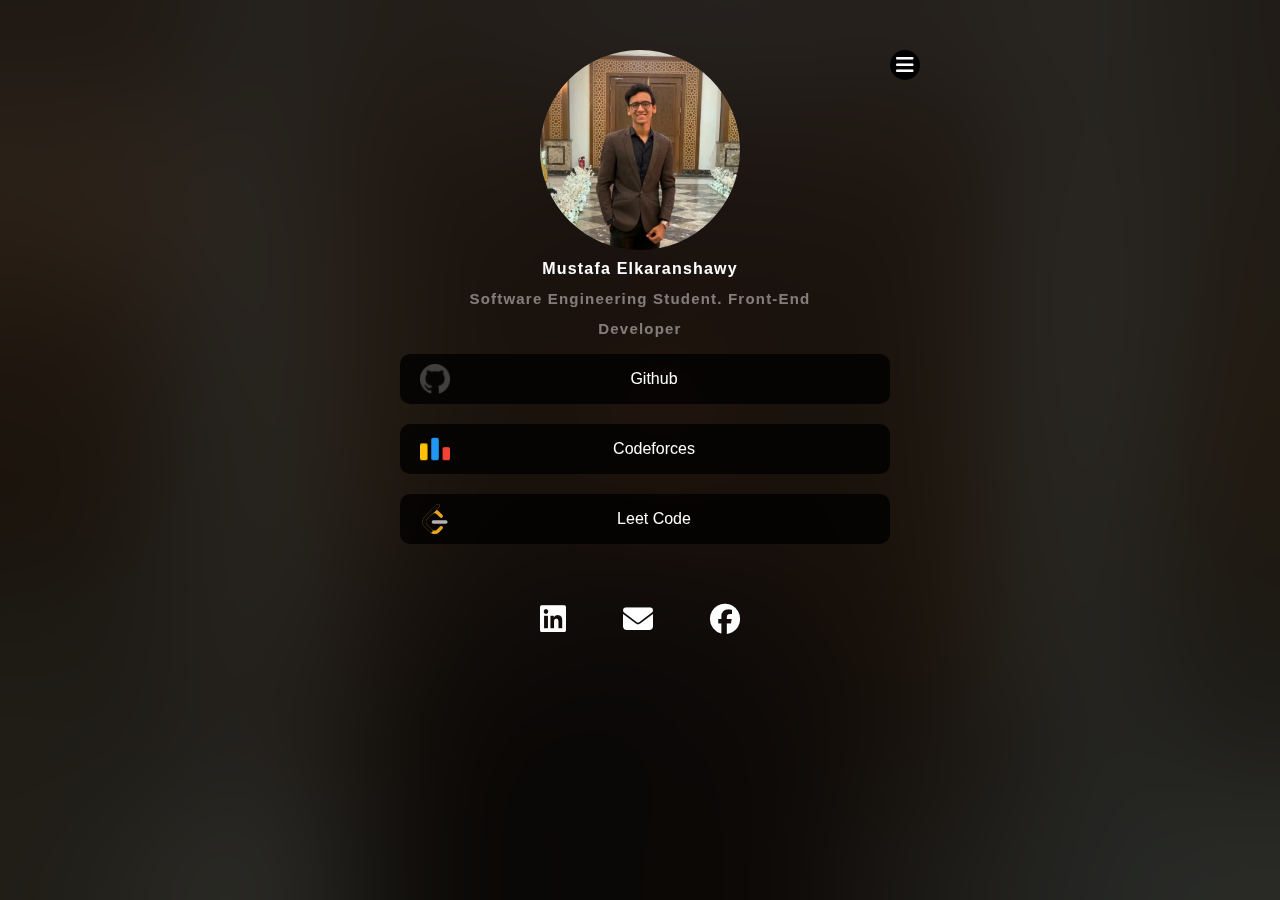
==== Portfolio/index.html @ 3a91afef "add Portfolio" ====
<!DOCTYPE html>
<html lang="en">
    <head>
        <meta charset="UTF-8">
        <meta name="viewport" content="width=device-width, initial-scale=1.0">
        <title>MoKa</title>
        <link rel="stylesheet" href="style/style.css">
        <link rel="stylesheet" href="style/all.css">
        <link rel="stylesheet" href="style/all.min.css">
    </head>
    <body>
        <div class="container">
            <header>
                <div class="share">
                    <i class="fa-solid fa-bars"></i>
                </div>
            </header>
            <div class="data">
                <div class="photo">
                    <img src="style/profile.jpg" alt="photo">
                </div>
                <div class="name">
                    <p>Mustafa Elkaranshawy</p>
                    <div class="title">
                        Software Engineering Student. Front-End Developer
                    </div>
                </div>
                <div class="body">
                    <div class="links">
                        <div class="item">
                            <a href="https://github.com/MostafaElKaranshawy" class="github link" target="blank">
                                <img src="style/github.png" alt="icon"> 
                                <p>Github</p>
                            </a>
                        </div>
                        <div class="item">
                            <a href="https://codeforces.com/profile/MostafaKransh" class="codeforces link" target="blank">
                                <img src="style/code-forces.png" alt="icon">
                                <p>Codeforces</p>
                            </a>
                        </div>
                        <div class="item">
                            <a href="https://leetcode.com/MoKa_5121/" class="leetcode link" target="blank">
                                <img src="style/leetcode.svg" alt="icon">
                                <p>Leet Code</p>
                            </a>
                        </div>
                    </div>
                    <div class="contacts">
                        <div class="social">
                            <div class="linkedin contact">
                                <a href="https://www.linkedin.com/in/mostafa-elkaranshawy" target="blank">
                                    <i class="fa-brands fa-linkedin"></i>
                                </a>
                            </div>
                            <div class="email contact">
                                <a href="mailto:mostafaelkaranshawy0@gmail.com" target="blank">
                                    <i class="fa-solid fa-envelope"></i>
                                </a>
                            </div>
                            <div class="facebook contact">
                                <a href="https://www.facebook.com/EngMoka5121" target="blank">
                                    <i class="fa-brands fa-facebook"></i>
                                </a>
                            </div>
                        </div>
                    </div>
                </div>
            </div>
        </div>
    </body>
</html>
---- Portfolio/style/style.css ----
*{
    padding: 0;
    margin: 0;
}
a{
    text-decoration: none;
    color: white;
    font-family: sans-serif;
}
i{
    font-size: 30px;
    font-weight: bold;
    color: white;
}


body{
    font-family: sans-serif;
    background-image: url("profile.jpg");
    background-repeat: no-repeat;
    background-size:cover;
    backdrop-filter: blur(80px);
    min-height: 100vh;
    width: 100vw;
    display: flex;
    /* align-items: center; */
    justify-content: center;
    position: relative;
}

body::after{
    content: "";
    position: absolute;
    width: 100%;
    height: 100%;
    background-color: #000000c7;
    z-index: 0;
}
img{
    width: 30px;
}
.container{
    margin: 50px 0 ;
    z-index: 10;
    color: white;
    width: 600px;
    position: relative;
    /* margin: 50px auto */
}

header {
    display: flex;
    justify-content: flex-end;
}
header .share{
    cursor: pointer;
    transition: 0.3s;
    position: absolute;
    right: 20px;
    border-radius: 50%;
    padding: 5px;
    background-color: black;
    width: 20px;
    height: 20px;
    display: flex;
    align-items: center;
    justify-content: center;
    transition: 1s;
}
header .share:hover{
    background-color: white;
    transform: scale(1.1);
}
header .share:hover i{
    color: black;
}
header .share i{
    font-size: 20px;
}
.data{
    display: flex;
    flex-direction: column;
    justify-content: center;
    align-items: center;
    text-align: center;
}

.photo img{
    border-radius: 50%;
    width: 200px;
}
.name {
    line-height: 30px;
    font-weight: bold;
    letter-spacing: 1.2px;
}
.name .title{
    font-size: 15px;
    color: #ffffff73;
    width: 80%;
    text-align: center;
    padding: 0 10%;
}
.body{
    width: calc(100% - 100px);
}
.links{ 
    display: flex;
    flex-direction: column;
    width: 100%;
}
.links .link{
    display: flex;
    align-items: center;
    justify-content: space-between;
    width: calc(100% - 50px);
    padding: 10px 20px;
    background-color: #000000c7;
    margin: 10px;
    cursor: pointer;
    border-radius: 10px;
    transition: 0.3s;
}
.links .link:hover{
    transform: scale(1.02);
}
.links .link a{
    width: 200px;
    text-align: center;
}

.links .github img{
    filter: contrast(0.5);
}
.link p{
    width: 80%;
    text-align: center;
    font-family: sans-serif;
    transform: translatex(-10%);
}
.contacts {
    margin-top: 50px;
    display: flex;
    justify-content: center;
    align-items: center;
}
.social{
    display: flex;
    justify-content: space-between;
    align-items: center;
    width: 40%;
    
}
.contact{
    transition: 0.3s;
}
.contact:hover{
    transform: scale(1.1);
}
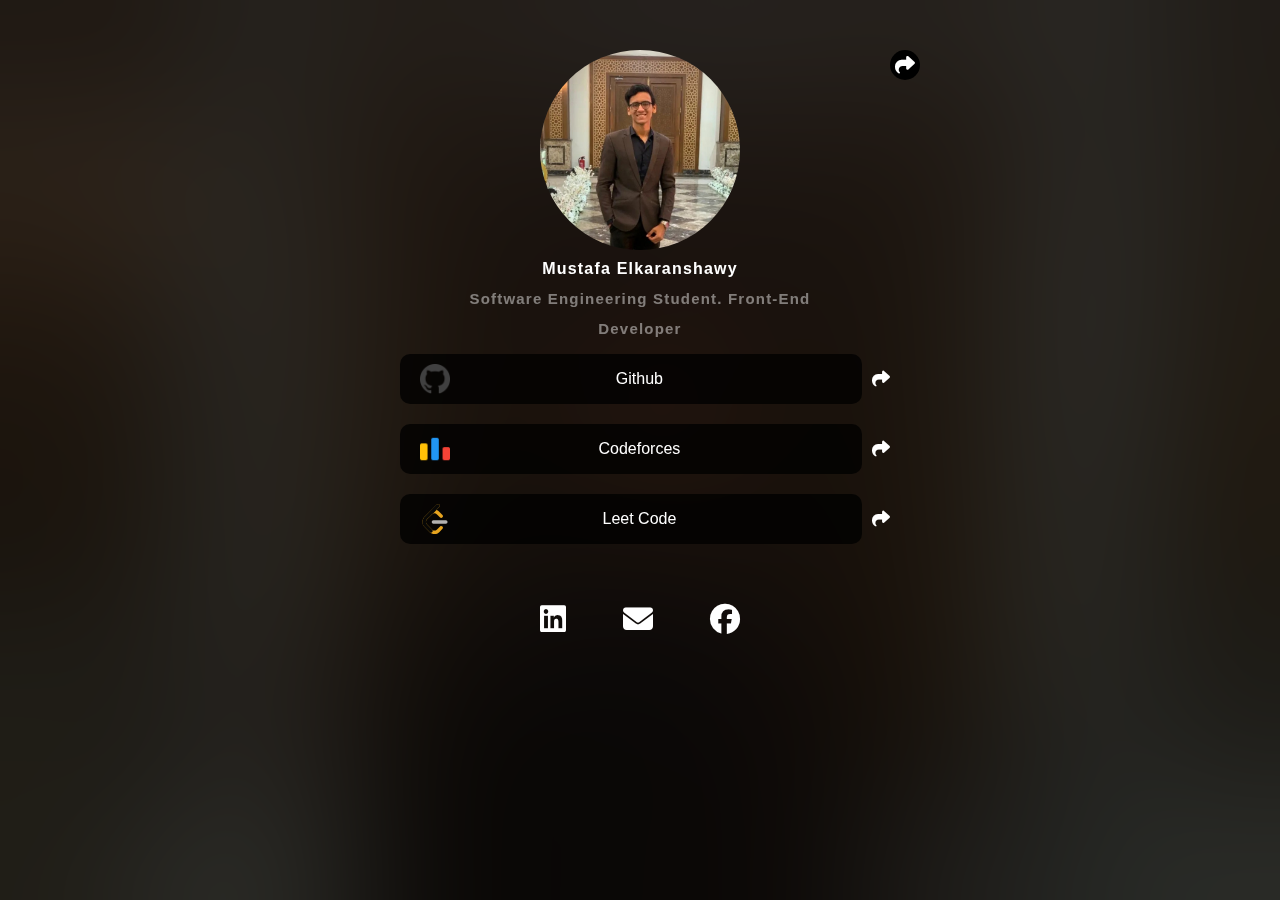
==== commit c2a48d1a: "add Share button" ====
--- a/Portfolio/index.html
+++ b/Portfolio/index.html
@@ -12,7 +12,7 @@
         <div class="container">
             <header>
                 <div class="share">
-                    <i class="fa-solid fa-bars"></i>
+                    <i class="fa-solid fa-share"></i>
                 </div>
             </header>
             <div class="data">
@@ -32,24 +32,27 @@
                                 <img src="style/github.png" alt="icon"> 
                                 <p>Github</p>
                             </a>
+                            <i class="fa-solid fa-share gShare"></i>
                         </div>
                         <div class="item">
                             <a href="https://codeforces.com/profile/MostafaKransh" class="codeforces link" target="blank">
                                 <img src="style/code-forces.png" alt="icon">
                                 <p>Codeforces</p>
                             </a>
+                            <i class="fa-solid fa-share cShare"></i>
                         </div>
                         <div class="item">
                             <a href="https://leetcode.com/MoKa_5121/" class="leetcode link" target="blank">
                                 <img src="style/leetcode.svg" alt="icon">
                                 <p>Leet Code</p>
                             </a>
+                            <i class="fa-solid fa-share lShare"></i>
                         </div>
                     </div>
                     <div class="contacts">
                         <div class="social">
                             <div class="linkedin contact">
-                                <a href="https://www.linkedin.com/in/mostafa-elkaranshawy" target="blank">
+                                <a href="https://www.linkedin.com/in/mustafa-elkaranshawy" target="blank">
                                     <i class="fa-brands fa-linkedin"></i>
                                 </a>
                             </div>
@@ -68,5 +71,6 @@
                 </div>
             </div>
         </div>
+        <script src="script.js"></script>
     </body>
-</html>+    </html>--- a/Portfolio/style/style.css
+++ b/Portfolio/style/style.css
@@ -9,7 +9,6 @@
 }
 i{
     font-size: 30px;
-    font-weight: bold;
     color: white;
 }
 
@@ -138,6 +137,19 @@
     font-family: sans-serif;
     transform: translatex(-10%);
 }
+.item {
+    display: flex;
+    justify-content: center;
+    align-items: center
+}
+.item i {
+    font-size: 18px;
+    cursor: pointer;
+    transition: 0.3s;
+}
+.item i:hover{
+    transform: scale(1.1);
+}
 .contacts {
     margin-top: 50px;
     display: flex;
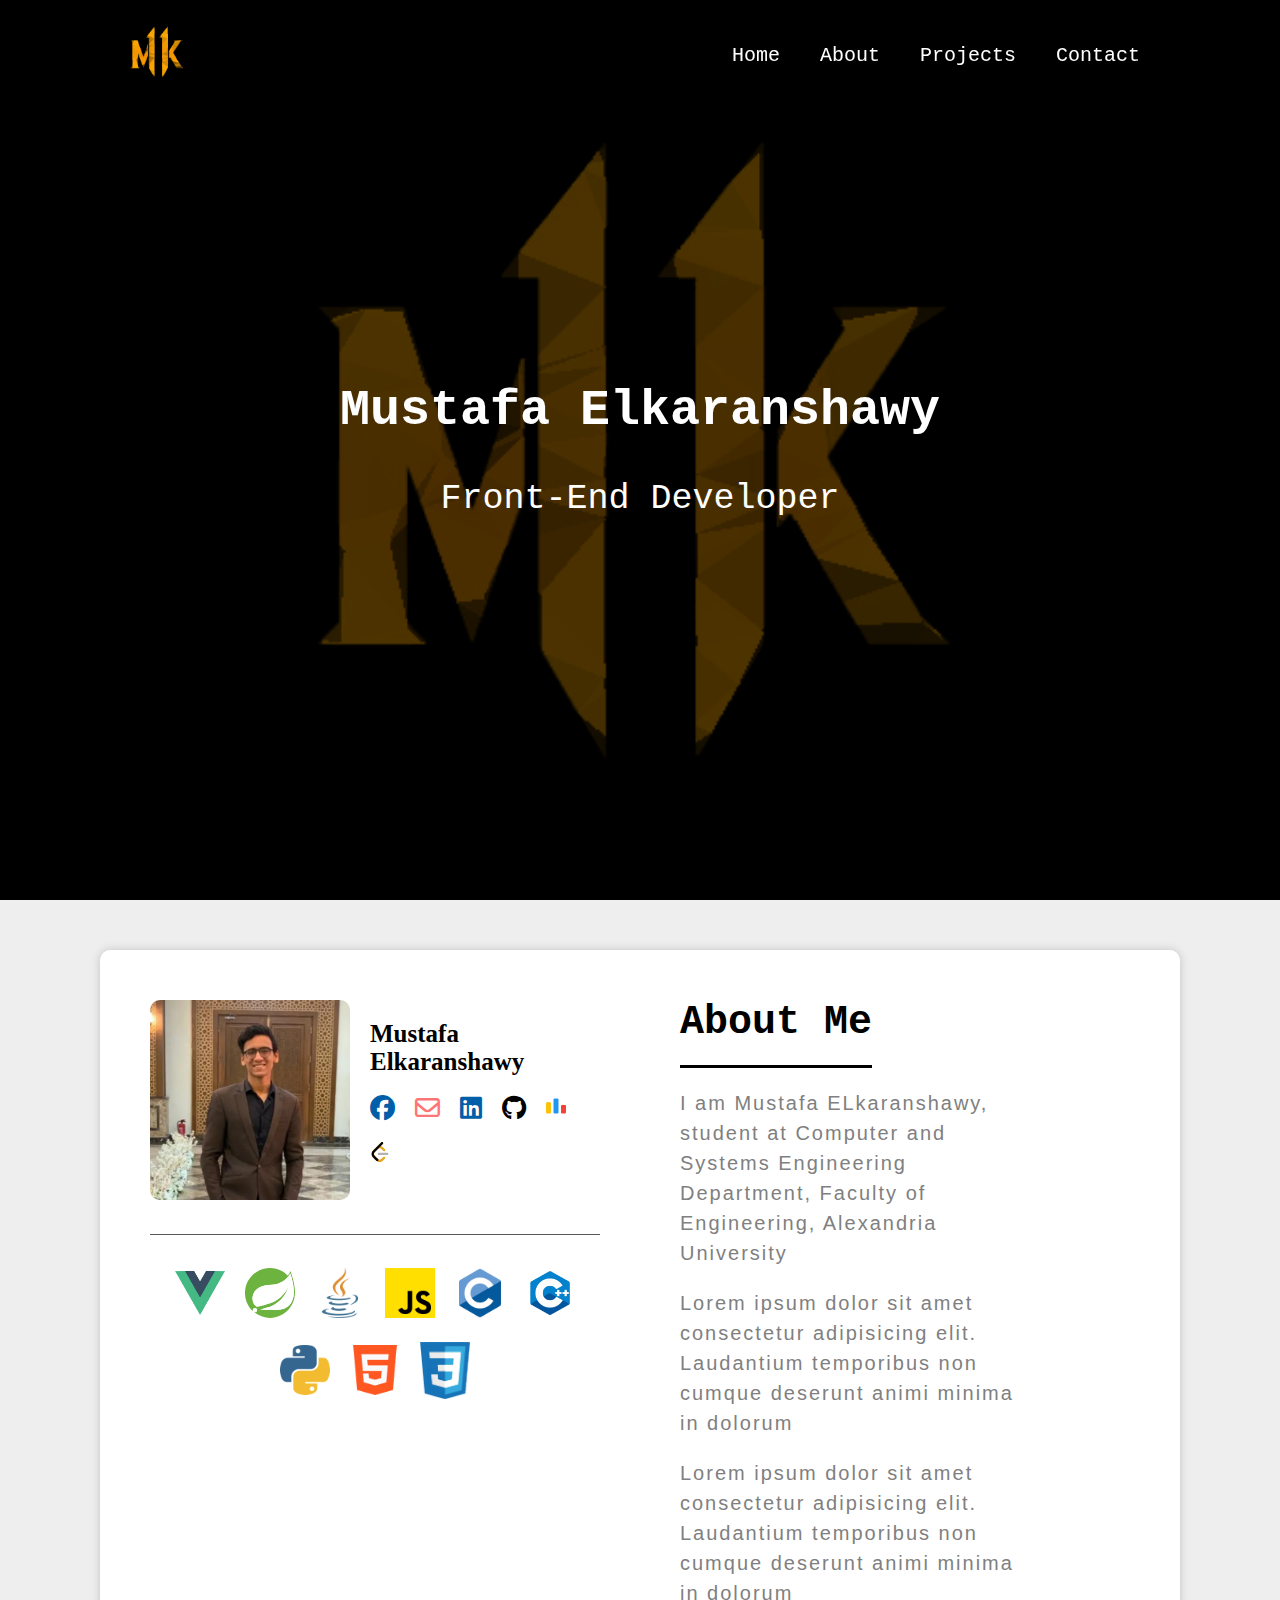
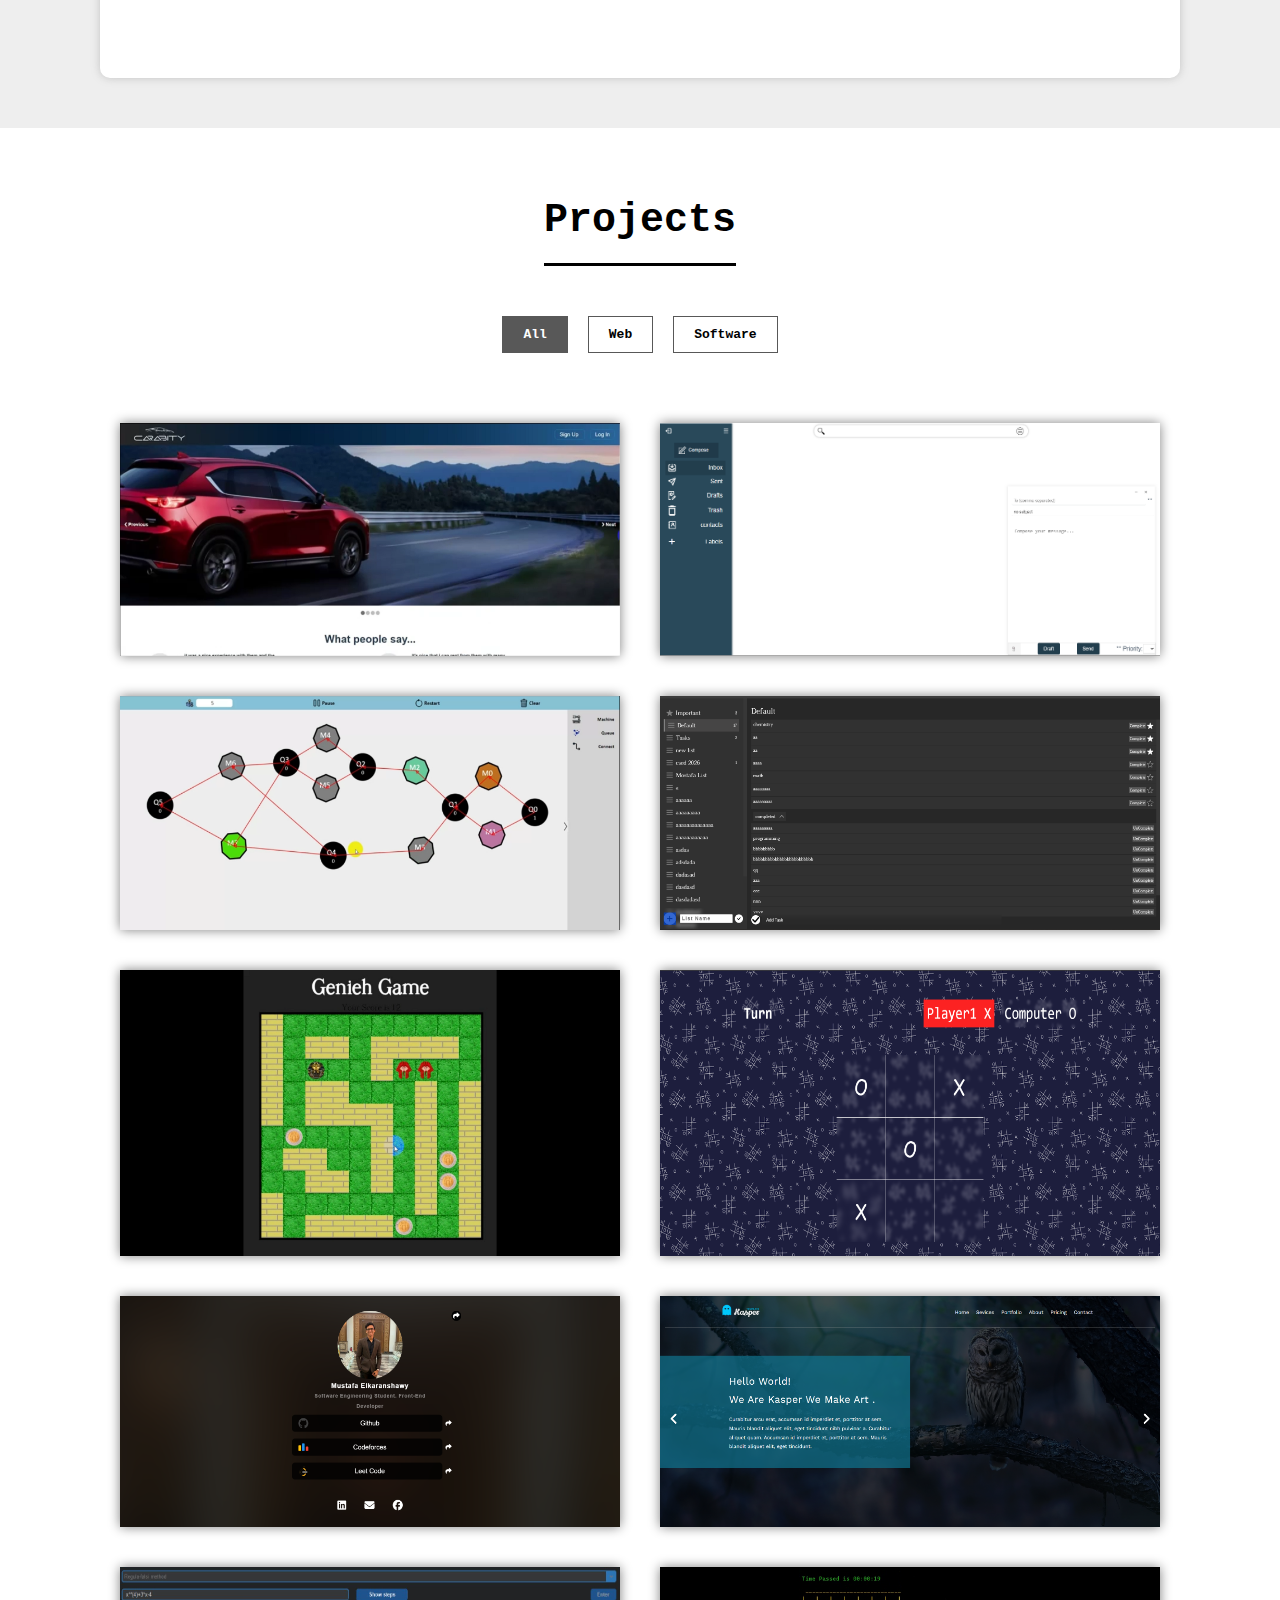
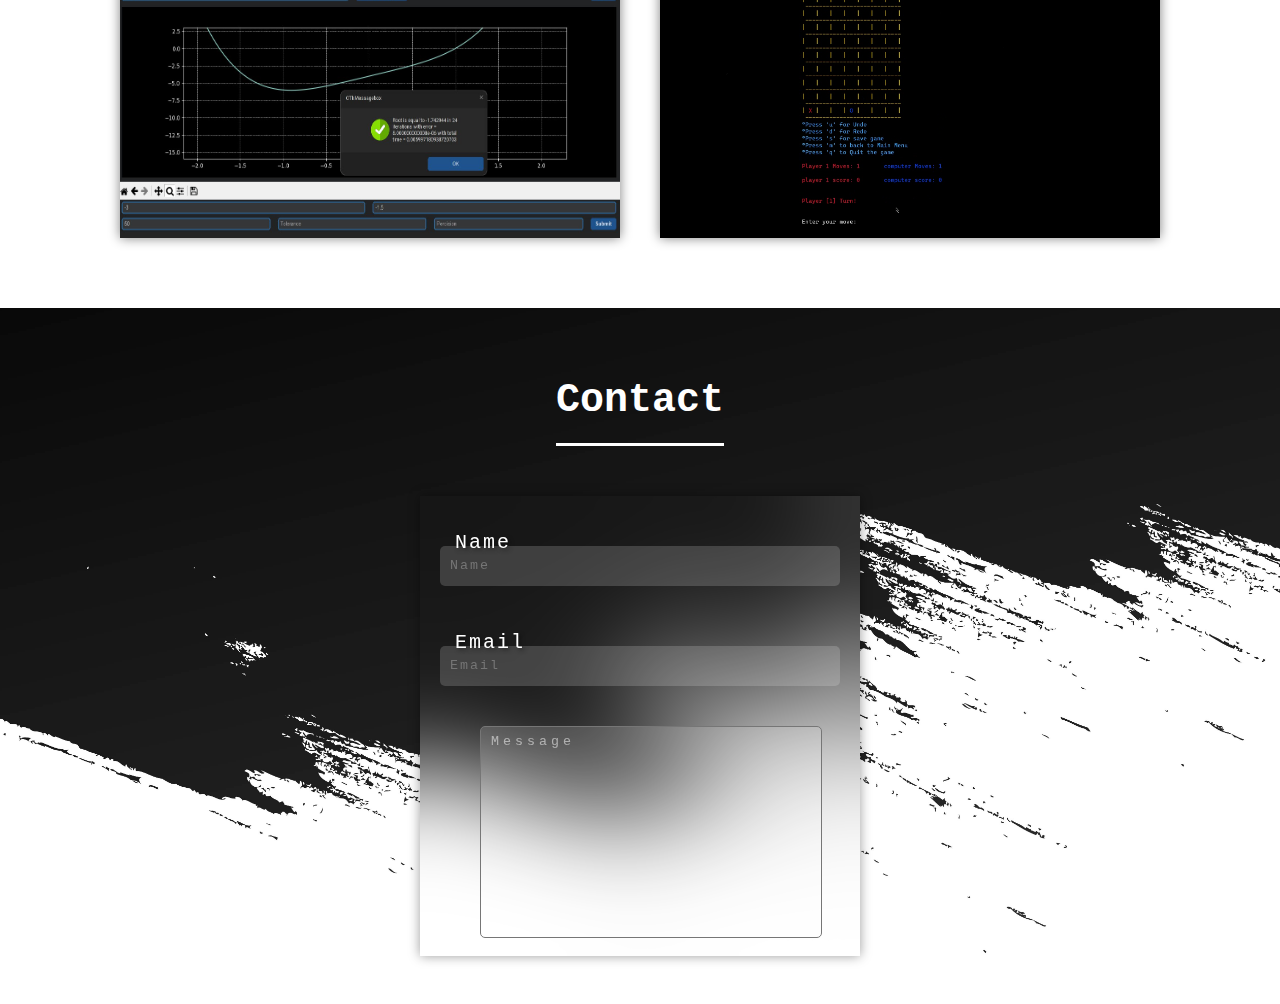
==== commit 823af52f: "Add Portfolio" ====
--- a/Portfolio/index.html
+++ b/Portfolio/index.html
@@ -3,73 +3,161 @@
     <head>
         <meta charset="UTF-8">
         <meta name="viewport" content="width=device-width, initial-scale=1.0">
-        <title>MoKa</title>
+        <title>Portfolio</title>
         <link rel="stylesheet" href="style/style.css">
         <link rel="stylesheet" href="style/all.css">
         <link rel="stylesheet" href="style/all.min.css">
     </head>
     <body>
-        <div class="container">
-            <header>
-                <div class="share">
-                    <i class="fa-solid fa-share"></i>
+        <div class="header">
+            <div class="container">
+                <div class="icon">
+                    <img src="style/images/logo.png" alt="logo">
                 </div>
-            </header>
-            <div class="data">
-                <div class="photo">
-                    <img src="style/profile.jpg" alt="photo">
-                </div>
-                <div class="name">
-                    <p>Mustafa Elkaranshawy</p>
-                    <div class="title">
-                        Software Engineering Student. Front-End Developer
+                <ul class="navMenu">
+                    <li class="headerItem homeIcon">
+                        <a href="#home">Home</a>
+                    </li>
+                    <li class="headerItem aboutIcon">
+                        <a href="#about">About</a>
+                    </li>
+                    <li class="headerItem projectsIcon">
+                        <a href="#projects">Projects</a>
+                    </li>
+                    <li class="headerItem contactIcon">
+                        <a href="#contact">Contact</a>
+                    </li>
+                </ul>
+            </div>
+        </div>
+        <div class="home" id="home">
+            <img src="style/images/logo.png" alt="background">
+            <p>Mustafa Elkaranshawy</p>
+            <p>Front-End Developer</p>
+        </div>
+        <div class="about" id="about">
+            <div class="container">
+                <div class="cardLeft">
+                    <div class="top">
+                        <div class="photo">
+                            <img src="style/images/profile.jpg" alt="profile">
+                        </div>
+                        <div class="data">
+                            <div class="name dataItem">
+                                <!-- <span>Name: </span> -->
+                                <span>
+                                    Mustafa Elkaranshawy
+                                </span>
+                            </div>
+                            <!-- <div class="email dataItem">
+                                <span>Email: </span>
+                                <span>
+                                    mostafaelkaranshawy0@gmail.com
+                                </span>
+                            </div>
+                            <div class="phone dataItem">
+                                <span>Phone: </span>
+                                <span>+201095011094</span>
+                            </div> -->
+                            <ul class="socialIcons">
+                                <li class="socialIcon">
+                                    <a href="https://www.facebook.com/EngMoka5121" target="blank">
+                                        <i class="fa-brands fa-facebook" style="color: #005fa8;"></i>
+                                    </a>
+                                </li>
+                                <li class="socialIcon">
+                                    <a href="mailto:mostafaelkaranshawy0@gmail.com" target="blank">
+                                        <i class="fa-regular fa-envelope" style="color: #ff7575;"></i>
+                                    </a>
+                                </li>
+                                <li class="socialIcon">
+                                    <a href="https://www.linkedin.com/in/mustafa-elkaranshawy" target="blank">
+                                        <i class="fa-brands fa-linkedin" style="color: #005fa8;"></i>
+                                    </a>
+                                </li>
+                                <li class="socialIcon">
+                                    <a href="https://github.com/MostafaElKaranshawy" target="blank">
+                                        <i class="fa-brands fa-github" style="color: #000000;"></i>
+                                    </a>
+                                </li>
+                                <li class="socialIcon">
+                                    <a href="https://codeforces.com/profile/MostafaKransh" target="blank">
+                                        <img src="style/images/code-forces.png" alt="icon">
+                                    </a>
+                                </li>
+                                <li class="socialIcon">
+                                    <a href="https://leetcode.com/MoKa_5121/" target="blank">
+                                        <img src="style/images/leetcode.svg" alt="icon">
+                                    </a>
+                                </li>
+                            </ul>
+                        </div>
+                    </div>
+                    <div class="bottom">
+                        <ul class="iconsList">
+                            <li class="icon">
+                                <img src="style/images/vue.png" alt="vue">
+                            </li>
+                            <li class="icon">
+                                <img src="style/images/spring.svg" alt="icon">
+                            </li>
+                            <li class="icon">
+                                <img src="style/images/java.png" alt="icon">
+                            </li>
+                            <li class="icon">
+                                <img src="style/images/js.png" alt="icon">
+                            </li>
+                            <li class="icon">
+                                <img src="style/images/c.png" alt="icon">
+                            </li>
+                            <li class="icon">
+                                <img src="style/images/cpp.png" alt="icon">
+                            </li>
+                            <li class="icon">
+                                <img src="style/images/python.png" alt="icon">
+                            </li>
+                            <li class="icon">
+                                <img src="style/images/html.png" alt="icon">
+                            </li>
+                            <li class="icon">
+                                <img src="style/images/css.png" alt="icon">
+                            </li>
+                        </ul>
                     </div>
                 </div>
-                <div class="body">
-                    <div class="links">
-                        <div class="item">
-                            <a href="https://github.com/MostafaElKaranshawy" class="github link" target="blank">
-                                <img src="style/github.png" alt="icon"> 
-                                <p>Github</p>
-                            </a>
-                            <i class="fa-solid fa-share gShare"></i>
-                        </div>
-                        <div class="item">
-                            <a href="https://codeforces.com/profile/MostafaKransh" class="codeforces link" target="blank">
-                                <img src="style/code-forces.png" alt="icon">
-                                <p>Codeforces</p>
-                            </a>
-                            <i class="fa-solid fa-share cShare"></i>
-                        </div>
-                        <div class="item">
-                            <a href="https://leetcode.com/MoKa_5121/" class="leetcode link" target="blank">
-                                <img src="style/leetcode.svg" alt="icon">
-                                <p>Leet Code</p>
-                            </a>
-                            <i class="fa-solid fa-share lShare"></i>
-                        </div>
-                    </div>
-                    <div class="contacts">
-                        <div class="social">
-                            <div class="linkedin contact">
-                                <a href="https://www.linkedin.com/in/mustafa-elkaranshawy" target="blank">
-                                    <i class="fa-brands fa-linkedin"></i>
-                                </a>
-                            </div>
-                            <div class="email contact">
-                                <a href="mailto:mostafaelkaranshawy0@gmail.com" target="blank">
-                                    <i class="fa-solid fa-envelope"></i>
-                                </a>
-                            </div>
-                            <div class="facebook contact">
-                                <a href="https://www.facebook.com/EngMoka5121" target="blank">
-                                    <i class="fa-brands fa-facebook"></i>
-                                </a>
-                            </div>
-                        </div>
-                    </div>
+                <div class="cardRight">
+                    <h2>About Me</h2>
+                    <div class="section">I am Mustafa ELkaranshawy, student at Computer and Systems Engineering Department, Faculty of Engineering, Alexandria University</div>
+                    <div class="section">Lorem ipsum dolor sit amet consectetur adipisicing elit. Laudantium temporibus non cumque deserunt animi minima in dolorum</div>
+                    <div class="section">Lorem ipsum dolor sit amet consectetur adipisicing elit. Laudantium temporibus non cumque deserunt animi minima in dolorum</div>
                 </div>
             </div>
+        </div>
+        <div class="projects" id="projects">
+            <h2>Projects</h2>
+            <div class="filter">
+                <div class="all">All</div>
+                <div class="web">Web</div>
+                <div class="software">Software</div>
+            </div>        
+            <div class="container">
+            </div>
+        </div>
+        <div class="contact" id="contact">
+            <h2>Contact</h2>
+        <form>
+            <div class="name formElement">
+                <label for="name">Name</label>
+                <input type="text" id="name" placeholder="Name">
+            </div>
+            <div class="Email formElement">
+                <label for="email">Email</label>
+                <input type="text" id="email" placeholder="Email">
+            </div>
+            <div class="message">
+                <textarea name="meassage" id="message" placeholder="Message"></textarea>
+            </div>
+        </form>
         </div>
         <script src="script.js"></script>
     </body>
--- a/Portfolio/style/style.css
+++ b/Portfolio/style/style.css
@@ -1,171 +1,501 @@
-*{
+ul{
+    list-style: none;
+}
+a{
+    text-decoration: none;
+    color: inherit;
+}
+img{
+    width: 50px;
+}
+/* Width of the scrollbar */
+::-webkit-scrollbar {
+    width: 10px; /* For Chrome, Safari, and Opera */
+}
+
+/* Track (the area where the thumb of the scrollbar moves) */
+::-webkit-scrollbar-track {
+    background: #f1f1f1; /* Color of the track */
+}
+
+/* Handle (the draggable scrolling element) */
+::-webkit-scrollbar-thumb {
+    background: #888; /* Color of the thumb */
+}
+
+/* Handle on hover */
+::-webkit-scrollbar-thumb:hover {
+    background: #555; /* Color of the thumb on hover */
+}
+
+body{
+    font-family: monospace;
     padding: 0;
     margin: 0;
-}
-a{
-    text-decoration: none;
-    color: white;
-    font-family: sans-serif;
-}
-i{
-    font-size: 30px;
-    color: white;
-}
-
-
-body{
-    font-family: sans-serif;
-    background-image: url("profile.jpg");
-    background-repeat: no-repeat;
-    background-size:cover;
-    backdrop-filter: blur(80px);
-    min-height: 100vh;
+    display: flex;
+    flex-direction: column;
+    align-items: center;
+    justify-content: center;
+    user-select: none;
+}
+.container{
+    margin: 0 100px;
+}
+
+/* Header section */
+.header{
     width: 100vw;
-    display: flex;
-    /* align-items: center; */
+    background: transparent;
+    color: white;
+    position: fixed;
+    top: 0;
+    left: 0;
+    font-size: 20px;
+    z-index: 100;
+}
+.header .icon img{
+    width: 75px;
+}
+.header .container{
+    display: flex;
+    align-items: center;
+    justify-content: space-between;
+    padding: 20px;
+}
+.header .container .navMenu{
+    display: flex;
+    /* margin-left: 50px; */
+}
+.navMenu .headerItem{
+    margin: 0 20px;
+    position: relative;
+}
+.navMenu .headerItem::after{
+    content: "";
+    /* width: 100%; */
+    width: 0;
+    position: absolute;
+    height: 2px;
+    background: rgb(238 156 0);
+    bottom: -17px;
+    left: 0;
+    transition: 0.3s;
+    transform-origin: left;
+    /* visibility: hidden; */
+}
+.navMenu .headerItem:hover{
+    color: rgb(238 156 0);
+}
+.navMenu .headerItem:hover::after{
+    width: 100%;
+}
+
+.hovered {
+    color: rgb(238 156 0);
+}
+/* Home Section */
+
+.home{
+    width: 100%;
+    height: 100vh;
+    background-color: black;
+    color: white;
+    display: flex;
+    flex-direction: column;
+    align-items: center;
     justify-content: center;
     position: relative;
-}
-
-body::after{
-    content: "";
+    overflow: hidden;
+}
+.home img{
+    width: 70%;
     position: absolute;
-    width: 100%;
-    height: 100%;
-    background-color: #000000c7;
+    top: 50%;
+    left: 50%;
+    transform: translate(-50%,-50%);
     z-index: 0;
-}
-img{
-    width: 30px;
-}
-.container{
-    margin: 50px 0 ;
+    opacity: 30%;
+}
+.home p{
+    font-size: 50px;
+    font-weight: bold;
     z-index: 10;
-    color: white;
-    width: 600px;
+    padding: 20px;
+    margin: 0;
+}
+.home p:last-child{
+    font-size: 35px;
+    font-weight: normal;
+}
+
+/* About  Section */
+
+.about{
+    padding-top: 50px;
+    background-color:#EEE;
+    width: 100%;
+}
+.about .container{
+    display: flex;
+    justify-content: space-between;
+    background-color: white;
+    color: grey;
+    padding: 50px;
+    margin-bottom: 50px;
+    border-radius: 10px;
+    box-shadow: 0px 0px 8px 0px #7676765c;
+}
+
+.cardLeft, .cardRight{
+    width: calc(50% - 40px);
+}
+.about .cardLeft{
+    display: flex;
+    flex-direction: column;
+    align-items: center;
+    justify-content: flex-start;
+}
+.about .cardLeft .photo{
+    width: 200px;
+}
+.about .cardLeft .photo img{
+    width: 200px;
+    border-radius: 10px;
+}
+.about .cardLeft .top{
+    display: flex;
+    /* width: 100%; */
+    justify-content: space-between;
+    border-bottom: 1px solid #585858;
+    padding-bottom: 30px;
+    margin-bottom: 20px
+}
+.about .cardLeft .data{
+    font-size: 18px;
+    font-family: math;
+    align-items: center;
+}
+.about .cardLeft .data .dataItem{
+    margin: 20px;
+    display: flex;
+}
+.about .cardLeft .data .dataItem span:first-child{
+    color: black;
+    font-weight: bold;
+}
+.about .cardLeft .data .dataItem span:last-child{
+    font-size: 25px;
+}
+
+.about .cardLeft .data .socialIcons{
+    display: flex;
+    flex-wrap: wrap;
+    gap: 20px;
+    padding: 0;
+    margin: 20px;
+}
+.about .cardLeft .data .socialIcons i{
+    font-size: 25px;
+}
+.about .cardLeft .data .socialIcons img{
+    width: 20px;
+}
+.about .cardRight h2{
+    color: black;
+    font-size: 40px;
+    border-bottom: solid;
+    width: fit-content;
+    margin: 0;
+    padding-bottom: 20px;
+    margin-bottom: 20px;
+}
+.about .cardRight .section{
+    width: 80%;
+    margin-bottom: 20px;
+    font-size: 20px;
+    font-family: sans-serif;
+    letter-spacing: 2px;
+    line-height: 1.5;
+}
+
+.about .bottom .iconsList{
+    display: flex;
+    width: 100%;
+    flex-wrap: wrap;
+    gap: 20px;
+    padding: 0;
+    justify-content: center;
+    align-items: center;
+}
+.about .bottom .iconsList li{
+    width: 50px;                                   
+}
+.about .bottom .iconsList li img{
+    width: 100%;
+}
+@media (max-width: 970px){
+    .header .container{
+        margin: 0;
+        padding: 0 5%;
+    }
+    .navMenu{
+        padding: 0;
+        margin-left: 0;
+        align-items: center;
+        justify-content: center;
+        width: 100%;
+    }
+    .navMenu li{
+        font-size: 18px;
+    }
+    .about .container{
+        flex-direction: column;
+        align-items: center;
+    }
+    .about .cardLeft{
+        width: calc(100% - 40px);
+        border-bottom: 1px solid grey;
+        margin-bottom: 20px;
+    }
+    .about .cardRight{
+        width: calc(100% - 40px);
+        display: flex;
+        align-items: center;
+        justify-content: center;
+        flex-direction: column;
+    }
+}
+@media (max-width: 620px){
+    .header .container{
+        margin: 0;
+        padding: 0 5%;
+    }
+    .header .icon{
+        display: none;
+    }
+    .navMenu{
+        padding: 0;
+        margin-left: 0;
+        align-items: center;
+        justify-content: center;
+    }
+    .navMenu .headerItem{
+        font-size: 18px;
+        margin: 10px;
+    }
+    .about{
+        padding: 0;
+    }
+    .about .container{
+        margin: 0;
+        width: calc(100% - 20px);
+        padding: 10px;
+        border-radius: 0;
+    }
+    .about .cardLeft .top {
+        flex-direction: column;
+        align-items: center;
+        justify-content: center;
+    }
+    .about .cardLeft .data .socialIcons{
+        padding-bottom: 20px;
+    }
+    .about .cardLeft .bottom {
+        padding: 0;
+        margin: 0;
+        display: flex;
+        justify-content: center;
+        align-items: center;
+    }
+}
+
+
+
+/* Projects Section */
+.projects{
+    display: flex;
+    flex-direction: column;
+    align-items: center;
+    justify-content: flex-start;
+    width: 100%;
+    margin-bottom: 50px;
+}
+.projects h2{
+    font-size: 40px;
+    margin: 0;
+    padding: 20px 0;
+    border-bottom: 3px solid black;
+    margin: 50px;
+}
+.projects .filter {
+    display: flex;
+    gap: 20px;
+    margin-bottom: 50px;
+}
+
+.projects .filter div{
+    padding: 10px 20px;
+    /* margin: 20px; */
+    border: #585858 1px solid;
+    transition: 0.3s;
+    cursor: pointer;
+    font-weight: bold;
+    transform-origin: left;
+}
+.projects .filter div:hover{
+    background-color: #585858;
+    color: white;
+}
+.active {
+    background-color: #585858;
+    color: white;
+}
+.projects .container{
+    width: calc(100% - 200px);
+    display: flex;
+    flex-wrap: wrap;
+    margin: 0;
+}
+.projects .project{
+    /* width: 300px; */
     position: relative;
-    /* margin: 50px auto */
-}
-
-header {
-    display: flex;
-    justify-content: flex-end;
-}
-header .share{
+    flex-basis: calc(50% - 40px);
     cursor: pointer;
     transition: 0.3s;
+    /* height: 300px; */
+    margin: 20px;
+    box-shadow: 0px 0px 11px grey;
+    overflow: hidden;
+}
+.projects .project img, a, .textBox{
+    width: 100%;
+    height: 100%;
+    transition: 0.3s;
+}
+.projects .project .textBox{
+    background-color: white;
+    height: 0px;
     position: absolute;
-    right: 20px;
-    border-radius: 50%;
+    bottom: 0;
+    display: flex;
+    align-items: center;
+    justify-content: center;
+    transition: 0.3s;
+    transform-origin: bottom;
+    transform: translateY(50px);
+}
+.projects .project:hover{
+    box-shadow: 0px 0px 20px grey;
+}
+.projects .project:hover .textBox{
+    height: 50px;
+    transform: translateY(0);
+}
+.projects .project:hover img{
+    transform: scale(1.1) rotate(1deg)
+}
+
+@media (max-width: 762px){
+    .projects .project{
+        flex-basis: calc(100% - 40px);
+    }
+}
+
+
+
+/* contact */
+
+.contact{
+    background-color:#EEE;
+    display: flex;
+    flex-direction: column;
+    align-items: center;
+    justify-content: center;
+    width: 100%;
+    /* background: linear-gradient(131deg, black, #4a4a4a, #929292); */
+    background-image: url(images/background.jpg);
+    background-size: cover;
+    background-position: center;
+    padding-bottom: 50px;
+}
+.contact h2{
+    font-size: 40px;
+    margin: 0;
+    padding: 20px 0;
+    color: white;
+    border-bottom: 3px solid white;
+    margin: 50px;
+}
+.contact form{
+    display: flex;
+    flex-direction: column;
+    align-items:center;
+    justify-content: center;
+    padding:30px 20px;
+    backdrop-filter: blur(50px);
+    width: 400px;
+    color: white;
+    text-shadow: 2px 2px 4px rgba(0, 0, 0, 0.5);
+    box-shadow: 0 0 11px rgba(0, 0, 0, 0.393);
+}
+.contact form .formElement{
+    display: flex;
+    flex-direction: column;
+    height: 40px;
+    width: 100%;
+    padding:20px;
+    margin-bottom: 20px;
+    position: relative;
+}
+.contact input{
+    width: calc(100% - 20px);
+    border: none;
+    font-family: monospace;
+}
+.contact input[type='text']{
+    height: 40px;
+    border-radius: 5px;
+    background-color: #ffffff2c;
+    color: white;
+    padding:0 10px;
+    letter-spacing: 2px;
+    overflow-x: scroll;
+}
+.contact label{
+    position: absolute;
+    top: 0px;
+    left: 30px;
+    font-size: 20px;
     padding: 5px;
-    background-color: black;
-    width: 20px;
-    height: 20px;
-    display: flex;
-    align-items: center;
-    justify-content: center;
-    transition: 1s;
-}
-header .share:hover{
-    background-color: white;
-    transform: scale(1.1);
-}
-header .share:hover i{
-    color: black;
-}
-header .share i{
-    font-size: 20px;
-}
-.data{
-    display: flex;
-    flex-direction: column;
-    justify-content: center;
-    align-items: center;
-    text-align: center;
-}
-
-.photo img{
-    border-radius: 50%;
-    width: 200px;
-}
-.name {
-    line-height: 30px;
-    font-weight: bold;
-    letter-spacing: 1.2px;
-}
-.name .title{
-    font-size: 15px;
-    color: #ffffff73;
-    width: 80%;
-    text-align: center;
-    padding: 0 10%;
-}
-.body{
-    width: calc(100% - 100px);
-}
-.links{ 
-    display: flex;
-    flex-direction: column;
-    width: 100%;
-}
-.links .link{
-    display: flex;
-    align-items: center;
-    justify-content: space-between;
-    width: calc(100% - 50px);
-    padding: 10px 20px;
-    background-color: #000000c7;
-    margin: 10px;
-    cursor: pointer;
-    border-radius: 10px;
-    transition: 0.3s;
-}
-.links .link:hover{
-    transform: scale(1.02);
-}
-.links .link a{
-    width: 200px;
-    text-align: center;
-}
-
-.links .github img{
-    filter: contrast(0.5);
-}
-.link p{
-    width: 80%;
-    text-align: center;
-    font-family: sans-serif;
-    transform: translatex(-10%);
-}
-.item {
-    display: flex;
-    justify-content: center;
-    align-items: center
-}
-.item i {
-    font-size: 18px;
-    cursor: pointer;
-    transition: 0.3s;
-}
-.item i:hover{
-    transform: scale(1.1);
-}
-.contacts {
-    margin-top: 50px;
-    display: flex;
-    justify-content: center;
-    align-items: center;
-}
-.social{
-    display: flex;
-    justify-content: space-between;
-    align-items: center;
-    width: 40%;
-    
-}
-.contact{
-    transition: 0.3s;
-}
-.contact:hover{
-    transform: scale(1.1);
+    letter-spacing: 2px;
+}
+.contact .message{
+    height: 200px;
+    width: 80%
+}
+.contact textarea{
+    width: 100%;
+    height: 200px;
+    padding: 5px 10px;
+    background-color: #ffffff2c;
+    color: rgb(28, 28, 28);
+    letter-spacing: 4px;
+    line-height: 1.5;
+    resize: none;
+    overflow-y: scroll;
+    border-radius: 5px;
+}
+.contact textarea::placeholder{
+    color: rgba(255, 255, 255, 0.519);
+}
+
+@media (max-width: 762px){
+    .contact form{
+        width: 60%;
+    }
+}
+@media (max-width: 576px){
+    .contact form{
+        width: calc(100% - 40px);
+    }
 }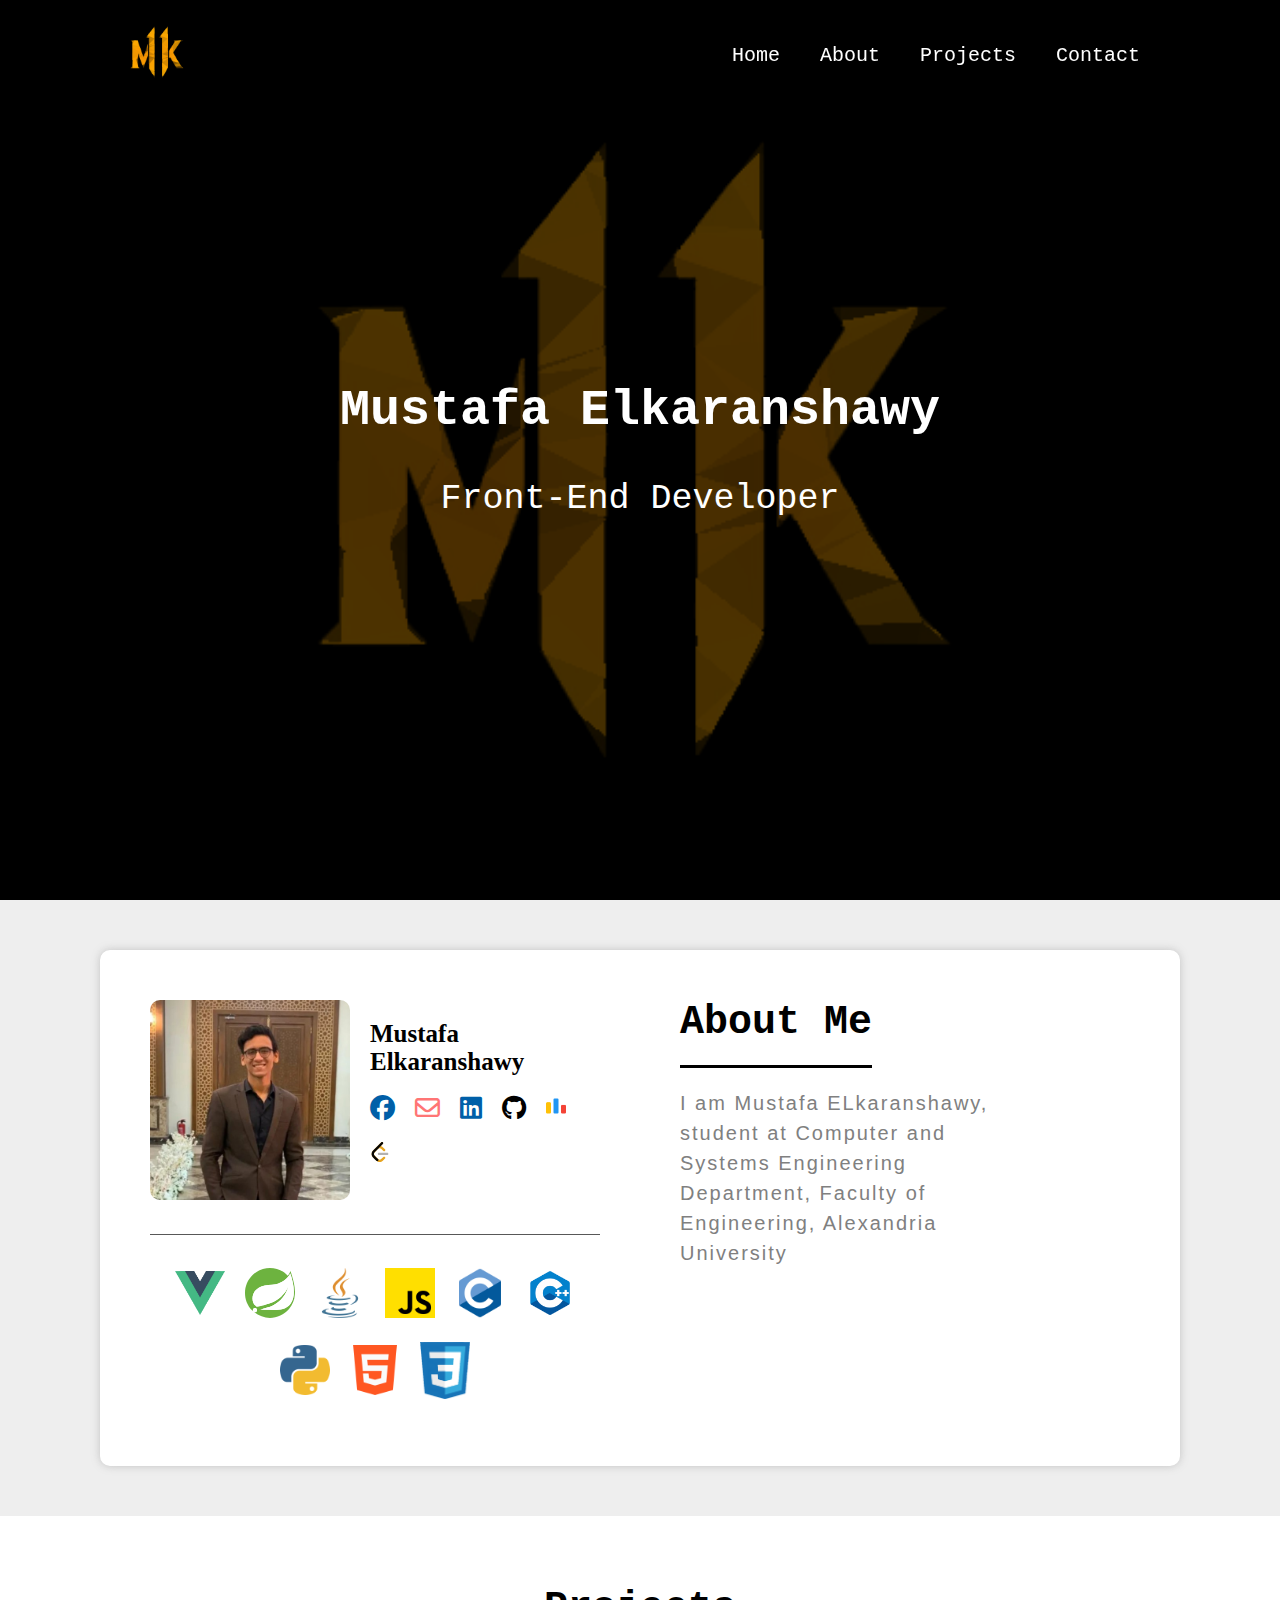
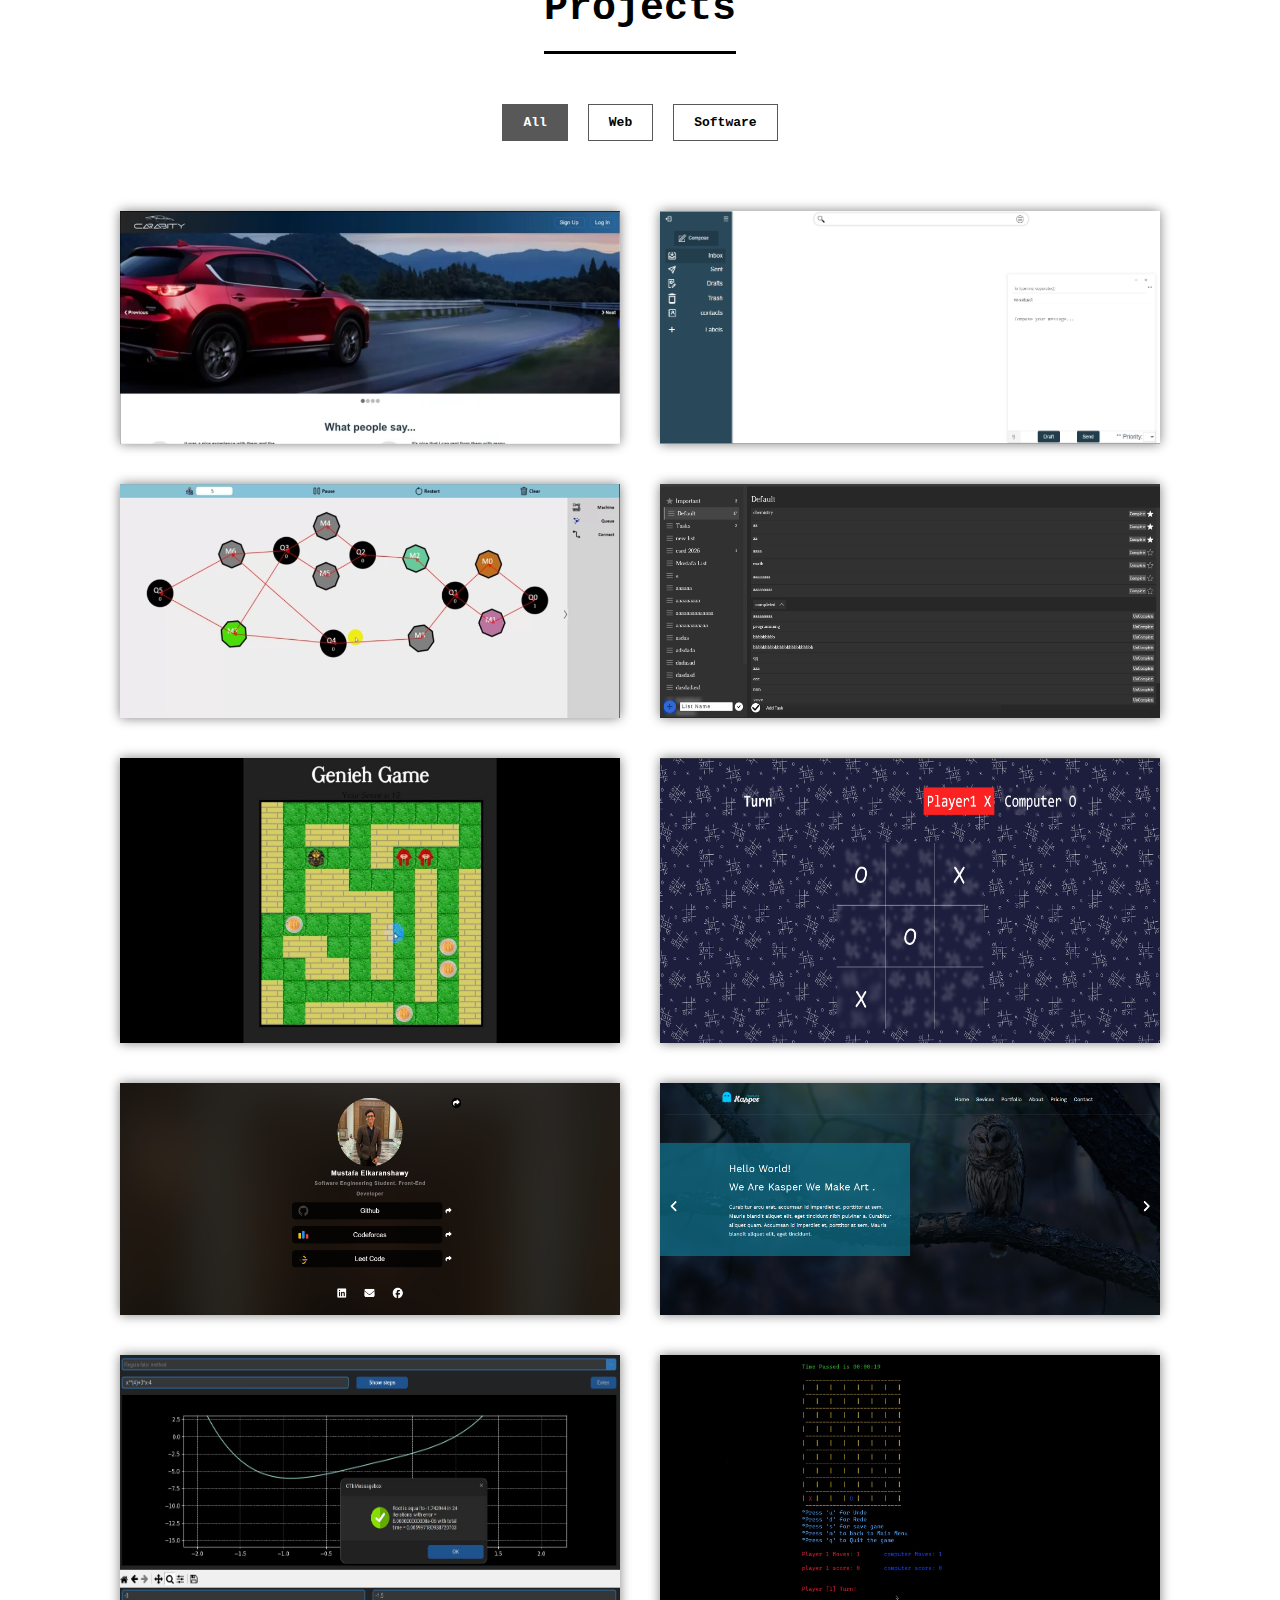
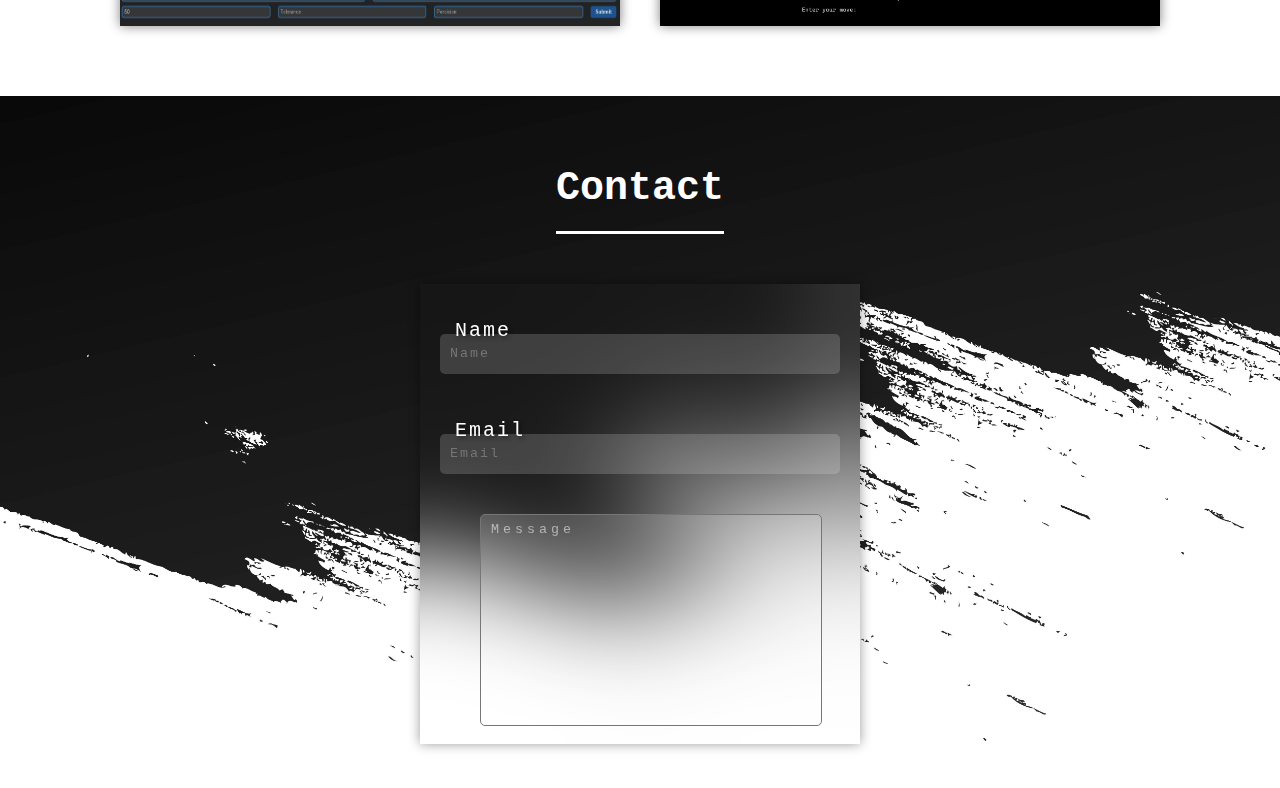
==== commit 9daa9dfb: "Update index.html" ====
--- a/Portfolio/index.html
+++ b/Portfolio/index.html
@@ -128,8 +128,8 @@
                 <div class="cardRight">
                     <h2>About Me</h2>
                     <div class="section">I am Mustafa ELkaranshawy, student at Computer and Systems Engineering Department, Faculty of Engineering, Alexandria University</div>
-                    <div class="section">Lorem ipsum dolor sit amet consectetur adipisicing elit. Laudantium temporibus non cumque deserunt animi minima in dolorum</div>
-                    <div class="section">Lorem ipsum dolor sit amet consectetur adipisicing elit. Laudantium temporibus non cumque deserunt animi minima in dolorum</div>
+<!--                     <div class="section">I am passionate about Web development</div> -->
+<!--                     <div class="section">Lorem ipsum dolor sit amet consectetur adipisicing elit. Laudantium temporibus non cumque deserunt animi minima in dolorum</div> -->
                 </div>
             </div>
         </div>
@@ -161,4 +161,4 @@
         </div>
         <script src="script.js"></script>
     </body>
-    </html>+    </html>
